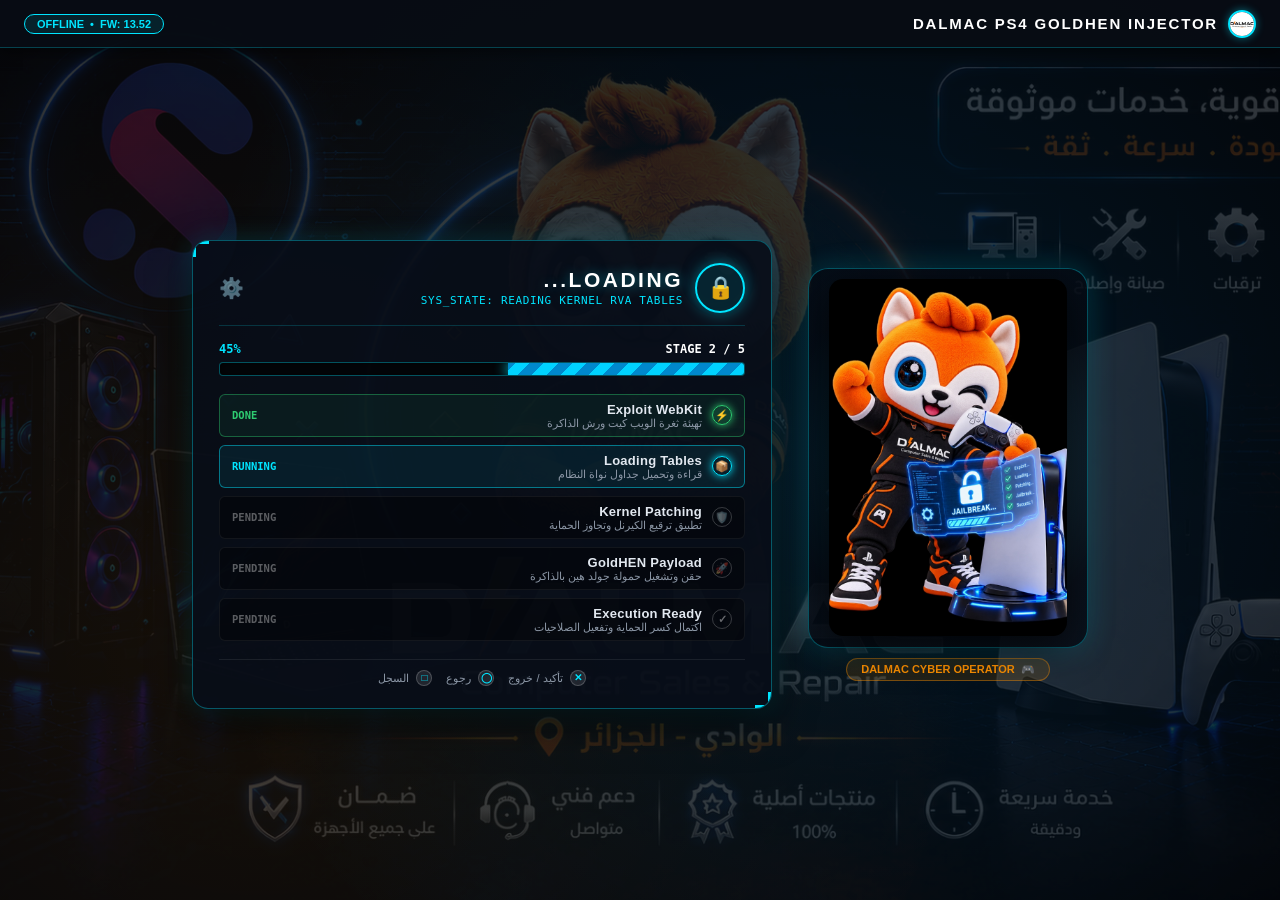
==== jb.html @ 0e0949db "Add files via upload" ====
<!doctype html>
<html lang="ar" dir="rtl" manifest="cache.appcache">
  <head>
    <meta charset="utf-8" />
    <meta name="viewport" content="width=device-width,initial-scale=1,maximum-scale=1,user-scalable=no" />
    <title>DALMAC PS4 — GoldHEN Cyber HUD</title>
    <link rel="icon" type="image/jpeg" href="assets/branding/dalmac-logo.jpg" />
    <link rel="apple-touch-icon" href="assets/branding/dalmac-logo.jpg" />
    <style>
      :root {
        --bg-dark: #06080c;
        --neon-cyan: #00e5ff;
        --neon-cyan-glow: rgba(0, 229, 255, 0.45);
        --neon-green: #2ecc71;
        --neon-green-glow: rgba(46, 204, 113, 0.5);
        --neon-orange: #ff9100;
        --neon-orange-glow: rgba(255, 145, 0, 0.45);
        --neon-red: #ff3344;
        --hud-border: rgba(0, 229, 255, 0.35);
        --hud-bg: rgba(8, 14, 24, 0.92);
      }

      *, *::before, *::after {
        box-sizing: border-box;
        margin: 0;
        padding: 0;
        -webkit-user-select: none;
        user-select: none;
      }

      html, body {
        width: 100%;
        height: 100%;
        margin: 0;
        padding: 0;
        background: var(--bg-dark) url('assets/background/dalmac-background.png') center/cover no-repeat fixed;
        color: #e2e8f0;
        font-family: "Segoe UI", Tahoma, Arial, sans-serif;
        overflow: hidden;
        position: relative;
        -webkit-transform: translateZ(0);
        transform: translateZ(0);
      }

      /* Ambient Cyber Overlay */
      body::before {
        content: '';
        position: fixed;
        inset: 0;
        background: radial-gradient(circle at 65% 50%, rgba(0, 160, 255, 0.12), transparent 70%),
                    radial-gradient(circle at 20% 70%, rgba(255, 145, 0, 0.08), transparent 60%),
                    rgba(4, 7, 12, 0.82);
        z-index: 0;
        pointer-events: none;
      }

      /* Top Cyber Bar */
      .cyber-nav {
        position: relative;
        z-index: 10;
        display: flex;
        align-items: center;
        justify-content: space-between;
        height: 48px;
        padding: 0 24px;
        background: rgba(8, 12, 20, 0.94);
        border-bottom: 1px solid rgba(0, 229, 255, 0.25);
        box-shadow: 0 2px 14px rgba(0, 0, 0, 0.6);
      }

      .nav-brand {
        display: flex;
        align-items: center;
        gap: 10px;
      }

      .nav-logo {
        width: 28px;
        height: 28px;
        border-radius: 50%;
        border: 2px solid var(--neon-cyan);
        box-shadow: 0 0 8px var(--neon-cyan-glow);
      }

      .nav-title {
        font-size: 15px;
        font-weight: 800;
        letter-spacing: 0.12em;
        color: #ffffff;
      }

      .nav-badge {
        display: inline-flex;
        align-items: center;
        gap: 6px;
        font-size: 11px;
        font-weight: 700;
        padding: 3px 12px;
        border-radius: 50px;
        background: rgba(0, 229, 255, 0.1);
        border: 1px solid var(--neon-cyan);
        color: var(--neon-cyan);
      }

      /* Main Stage Container (Fixed 1080p PS4 TV Viewport) */
      .stage-container {
        position: relative;
        z-index: 5;
        max-width: 1280px;
        height: calc(100vh - 48px);
        margin: 0 auto;
        display: flex;
        align-items: center;
        justify-content: center;
        gap: 36px;
        padding: 12px 24px;
      }

      /* Left Mascot Column */
      .mascot-col {
        flex: 0 0 auto;
        display: flex;
        flex-direction: column;
        align-items: center;
        justify-content: center;
        animation: floatMascot 4s ease-in-out infinite;
      }

      @keyframes floatMascot {
        0%, 100% { transform: translateY(0); }
        50%      { transform: translateY(-8px); }
      }

      .mascot-card {
        width: 280px;
        height: 380px;
        border-radius: 20px;
        padding: 10px;
        background: radial-gradient(circle, rgba(0, 229, 255, 0.14) 0%, rgba(6, 12, 22, 0.8) 75%);
        border: 1px solid rgba(0, 229, 255, 0.35);
        box-shadow: 0 0 30px rgba(0, 229, 255, 0.2);
        display: flex;
        align-items: center;
        justify-content: center;
      }

      .mascot-img {
        max-width: 100%;
        max-height: 100%;
        object-fit: contain;
        border-radius: 14px;
        display: block;
        filter: drop-shadow(0 10px 20px rgba(0, 0, 0, 0.7));
      }

      .mascot-tag {
        margin-top: 10px;
        display: inline-flex;
        align-items: center;
        gap: 6px;
        font-size: 11px;
        font-weight: 700;
        color: #ff9100;
        background: rgba(255, 145, 0, 0.12);
        border: 1px solid rgba(255, 145, 0, 0.4);
        padding: 4px 14px;
        border-radius: 50px;
      }

      /* Right Holographic HUD Window */
      .hud-col {
        flex: 1 1 540px;
        max-width: 580px;
      }

      .cyber-hud-window {
        position: relative;
        background: var(--hud-bg);
        border: 1.5px solid var(--hud-border);
        border-radius: 16px;
        padding: 22px 26px;
        box-shadow: 0 16px 40px rgba(0, 0, 0, 0.65), 0 0 25px rgba(0, 229, 255, 0.18);
        overflow: hidden;
      }

      /* Sci-fi Notched Tech Corners */
      .cyber-hud-window::before {
        content: '';
        position: absolute;
        top: 0;
        left: 0;
        width: 16px;
        height: 16px;
        border-top: 3px solid var(--neon-cyan);
        border-left: 3px solid var(--neon-cyan);
      }
      .cyber-hud-window::after {
        content: '';
        position: absolute;
        bottom: 0;
        right: 0;
        width: 16px;
        height: 16px;
        border-bottom: 3px solid var(--neon-cyan);
        border-right: 3px solid var(--neon-cyan);
      }

      /* Holographic Header */
      .hud-header {
        display: flex;
        align-items: center;
        justify-content: space-between;
        margin-bottom: 16px;
        padding-bottom: 12px;
        border-bottom: 1px solid rgba(0, 229, 255, 0.18);
      }

      .hud-header-left {
        display: flex;
        align-items: center;
        gap: 12px;
      }

      /* Futuristic Glowing Lock */
      .lock-portal {
        width: 50px;
        height: 50px;
        border-radius: 50%;
        background: rgba(0, 229, 255, 0.1);
        border: 2px solid var(--neon-cyan);
        display: flex;
        align-items: center;
        justify-content: center;
        font-size: 22px;
        box-shadow: 0 0 16px var(--neon-cyan-glow);
        animation: lockPulse 2s ease-in-out infinite;
      }

      @keyframes lockPulse {
        0%, 100% { box-shadow: 0 0 14px var(--neon-cyan-glow); transform: scale(1); }
        50%      { box-shadow: 0 0 24px rgba(0, 229, 255, 0.7); transform: scale(1.05); }
      }

      .hud-title-block h1 {
        font-size: 21px;
        font-weight: 900;
        letter-spacing: 0.12em;
        color: #ffffff;
        text-transform: uppercase;
        text-shadow: 0 0 12px var(--neon-cyan-glow);
        margin: 0;
      }

      .hud-title-block .hud-sub {
        font-size: 11px;
        color: var(--neon-cyan);
        letter-spacing: 0.06em;
        font-family: Consolas, monospace;
        margin-top: 2px;
      }

      .tech-gear {
        font-size: 20px;
        color: rgba(0, 229, 255, 0.6);
        animation: spinGear 6s linear infinite;
      }

      @keyframes spinGear {
        to { transform: rotate(360deg); }
      }

      /* Cyber Scanning Progress Bar */
      .progress-section {
        margin-bottom: 18px;
      }

      .progress-label-bar {
        display: flex;
        align-items: center;
        justify-content: space-between;
        margin-bottom: 6px;
        font-size: 12px;
        font-family: Consolas, monospace;
      }

      .progress-state-text {
        color: #ffffff;
        font-weight: 700;
      }

      .progress-percent {
        color: var(--neon-cyan);
        font-weight: 800;
      }

      .cyber-progress-track {
        width: 100%;
        height: 14px;
        background: rgba(0, 0, 0, 0.6);
        border: 1px solid rgba(0, 229, 255, 0.35);
        border-radius: 4px;
        overflow: hidden;
        box-shadow: inset 0 0 8px rgba(0, 0, 0, 0.8);
      }

      .cyber-progress-fill {
        height: 100%;
        width: 20%;
        background: repeating-linear-gradient(
          -45deg,
          #00d2ff,
          #00d2ff 10px,
          #0088cc 10px,
          #0088cc 20px
        );
        box-shadow: 0 0 14px var(--neon-cyan);
        transition: width 0.5s ease;
        animation: progressStripeScan 1s linear infinite;
      }

      @keyframes progressStripeScan {
        from { background-position: 0 0; }
        to   { background-position: 40px 0; }
      }

      /* Holographic Step Checklist */
      .checklist-group {
        display: flex;
        flex-direction: column;
        gap: 8px;
        margin-bottom: 18px;
      }

      .step-item {
        display: flex;
        align-items: center;
        justify-content: space-between;
        padding: 7px 12px;
        background: rgba(0, 0, 0, 0.4);
        border: 1px solid rgba(255, 255, 255, 0.06);
        border-radius: 6px;
        transition: all 0.3s ease;
      }

      .step-item.active {
        background: rgba(0, 229, 255, 0.08);
        border-color: rgba(0, 229, 255, 0.45);
      }

      .step-item.done {
        background: rgba(46, 204, 113, 0.08);
        border-color: rgba(46, 204, 113, 0.4);
      }

      .step-item.fail {
        background: rgba(255, 51, 68, 0.1);
        border-color: rgba(255, 51, 68, 0.45);
      }

      .step-left {
        display: flex;
        align-items: center;
        gap: 10px;
      }

      .step-icon {
        width: 20px;
        height: 20px;
        border-radius: 50%;
        display: flex;
        align-items: center;
        justify-content: center;
        font-size: 11px;
        font-weight: 800;
        border: 1px solid rgba(255, 255, 255, 0.2);
        color: rgba(255, 255, 255, 0.4);
      }

      .step-item.active .step-icon {
        border-color: var(--neon-cyan);
        color: var(--neon-cyan);
        box-shadow: 0 0 8px var(--neon-cyan);
        animation: spinStepIcon 1s linear infinite;
      }

      @keyframes spinStepIcon {
        to { transform: rotate(360deg); }
      }

      .step-item.done .step-icon {
        border-color: var(--neon-green);
        background: rgba(46, 204, 113, 0.2);
        color: var(--neon-green);
        box-shadow: 0 0 8px var(--neon-green);
        animation: none;
      }

      .step-item.fail .step-icon {
        border-color: var(--neon-red);
        background: rgba(255, 51, 68, 0.2);
        color: var(--neon-red);
        animation: none;
      }

      .step-title {
        font-size: 13px;
        font-weight: 700;
        letter-spacing: 0.02em;
      }

      .step-desc {
        font-size: 10.5px;
        color: #8b96a5;
        direction: rtl;
      }

      .step-status-tag {
        font-size: 10.5px;
        font-family: Consolas, monospace;
        font-weight: 700;
        color: rgba(255, 255, 255, 0.35);
      }

      .step-item.active .step-status-tag { color: var(--neon-cyan); }
      .step-item.done .step-status-tag   { color: var(--neon-green); }
      .step-item.fail .step-status-tag   { color: var(--neon-red); }

      /* Done Success Panel with Auto-Close Countdown */
      .hud-done-card, .hud-fail-card {
        display: none;
        text-align: center;
        padding-top: 6px;
        animation: popInCard 0.4s ease;
      }

      @keyframes popInCard {
        from { opacity: 0; transform: translateY(8px); }
        to   { opacity: 1; transform: translateY(0); }
      }

      .hud-done-msg {
        font-size: 15px;
        font-weight: 800;
        color: #ffffff;
        margin-bottom: 4px;
        text-shadow: 0 0 10px var(--neon-green);
      }

      .hud-done-sub {
        font-size: 12px;
        color: #a0aec0;
        line-height: 1.5;
        margin-bottom: 14px;
      }

      .auto-close-box {
        background: rgba(0, 229, 255, 0.08);
        border: 1px solid rgba(0, 229, 255, 0.35);
        border-radius: 8px;
        padding: 8px 12px;
        margin-bottom: 14px;
      }

      .auto-close-text {
        font-size: 12px;
        font-weight: 700;
        color: #ffb070;
        margin-bottom: 6px;
      }

      .close-bar-wrap {
        width: 100%;
        height: 4px;
        background: rgba(0, 0, 0, 0.5);
        border-radius: 4px;
        overflow: hidden;
      }

      .close-bar {
        height: 100%;
        width: 100%;
        background: var(--neon-cyan);
      }

      .hud-btn-group {
        display: flex;
        align-items: center;
        justify-content: center;
        gap: 10px;
        flex-wrap: wrap;
      }

      .btn-cyber {
        display: inline-flex;
        align-items: center;
        gap: 6px;
        padding: 8px 18px;
        font-size: 12px;
        font-weight: 700;
        border-radius: 50px;
        text-decoration: none;
        cursor: pointer;
        transition: all 0.2s ease;
        border: none;
        font-family: inherit;
      }

      .btn-cyber.primary {
        background: linear-gradient(135deg, #00e5ff 0%, #0088cc 100%);
        color: #060a10;
        box-shadow: 0 4px 14px rgba(0, 229, 255, 0.4);
      }

      .btn-cyber.primary:hover, .btn-cyber.primary:focus-visible {
        transform: scale(1.03);
        box-shadow: 0 6px 18px rgba(0, 229, 255, 0.6);
        outline: none;
      }

      .btn-cyber.secondary {
        background: rgba(255, 255, 255, 0.08);
        border: 1px solid rgba(255, 255, 255, 0.18);
        color: #cbd5e0;
      }

      .btn-cyber.secondary:hover, .btn-cyber.secondary:focus-visible {
        background: rgba(255, 255, 255, 0.15);
        color: #fff;
        outline: none;
      }

      /* Controller Bottom Prompt Bar */
      .hud-footer-hints {
        display: flex;
        align-items: center;
        justify-content: center;
        gap: 14px;
        margin-top: 12px;
        padding-top: 10px;
        border-top: 1px solid rgba(255, 255, 255, 0.08);
        font-size: 11px;
        color: #8b96a5;
      }

      .hint-glyph {
        display: inline-flex;
        align-items: center;
        justify-content: center;
        width: 16px;
        height: 16px;
        border-radius: 50%;
        font-size: 10px;
        font-weight: 900;
        background: rgba(255, 255, 255, 0.1);
        border: 1px solid rgba(255, 255, 255, 0.2);
        color: #00e5ff;
        margin-inline-end: 4px;
      }

      /* Body state overrides controlled by jb.js */
      body.done .hud-done-card { display: block; }
      body.done .checklist-group { display: none; }
      body.done .lock-portal {
        border-color: var(--neon-green);
        box-shadow: 0 0 25px var(--neon-green);
        background: rgba(46, 204, 113, 0.15);
      }
      body.done .cyber-progress-fill {
        width: 100% !important;
        background: var(--neon-green) !important;
        box-shadow: 0 0 14px var(--neon-green);
        animation: none;
      }

      body.fail .hud-fail-card { display: block; }
      body.fail .lock-portal {
        border-color: var(--neon-red);
        box-shadow: 0 0 25px var(--neon-red);
        background: rgba(255, 51, 68, 0.15);
      }

      /* ?log=1 Step log container */
      #wrap { position: relative; z-index: 10; padding: 0; }
      #state, #out { display: none; }
      body.log .stage-container { display: none !important; }
      body.log #wrap { padding: 16px 20px; direction: ltr; text-align: left; }
      body.log #state { display: block; font-size: 20px; font-weight: 700; margin: 0 0 10px; color: var(--neon-cyan); }
      body.log #out {
        display: block;
        white-space: pre-wrap;
        font: 12px/1.5 Consolas, monospace;
        background: rgba(10, 14, 20, 0.94);
        border: 1px solid rgba(0, 229, 255, 0.25);
        border-radius: 8px;
        padding: 12px 14px;
        height: calc(100vh - 100px);
        overflow-y: auto;
      }

      .ok     { color: #2ecc71; }
      .bad    { color: #e74c3c; }
      .warn   { color: #f1c40f; }
      .safe   { color: #2ecc71; }
      .danger { color: #e74c3c; }
      code    { color: #9fb3d0; }

      /* Legacy fallback */
      #msg { display: none; }

      /* Responsive Layout Adjustments */
      @media (max-width: 860px) {
        body { overflow-y: auto; }
        .stage-container {
          flex-direction: column;
          height: auto;
          min-height: calc(100vh - 48px);
          gap: 20px;
          padding: 16px 12px 30px;
        }
        .mascot-card { width: 220px; height: 280px; }
        .cyber-hud-window { padding: 18px 16px; }
      }
    </style>
  </head>
  <body>

    <!-- Cyber Header Nav -->
    <header class="cyber-nav">
      <div class="nav-brand">
        <img src="assets/branding/dalmac-logo.jpg" alt="DALMAC" class="nav-logo">
        <span class="nav-title">DALMAC PS4 GOLDHEN INJECTOR</span>
      </div>
      <div class="nav-badge" id="nav-fw-badge">
        <span>FW: 13.52</span>
        <span>•</span>
        <span>OFFLINE</span>
      </div>
    </header>

    <!-- Main Stage -->
    <main class="stage-container">

      <!-- Left Mascot Column -->
      <section class="mascot-col">
        <div class="mascot-card">
          <img src="assets/branding/dalmac-mascot.jpg" alt="DALMAC Mascot" class="mascot-img">
        </div>
        <div class="mascot-tag">
          <span>🎮</span>
          <span>DALMAC CYBER OPERATOR</span>
        </div>
      </section>

      <!-- Right Cyber HUD Window -->
      <section class="hud-col">
        <div class="cyber-hud-window">

          <!-- Holographic HUD Header -->
          <div class="hud-header">
            <div class="hud-header-left">
              <div class="lock-portal" id="hud-lock" aria-label="Security Status">
                <span id="lock-icon">🔒</span>
              </div>
              <div class="hud-title-block">
                <h1 id="hud-status-title">JAILBREAK...</h1>
                <div class="hud-sub">SYS_STATE: <span id="hud-sys-state">TRIGGERING EXPLOIT</span></div>
              </div>
            </div>
            <div class="tech-gear" aria-hidden="true">⚙️</div>
          </div>

          <!-- Cyber Progress Bar -->
          <div class="progress-section">
            <div class="progress-label-bar">
              <span class="progress-state-text" id="progress-state-text">STAGE 1 / 5</span>
              <span class="progress-percent" id="progress-percent">20%</span>
            </div>
            <div class="cyber-progress-track">
              <div class="cyber-progress-fill" id="cyber-progress-fill"></div>
            </div>
          </div>

          <!-- Holographic Step Checklist -->
          <div class="checklist-group" id="checklist-group">
            <!-- Step 1: Exploit -->
            <div class="step-item active" id="step-1">
              <div class="step-left">
                <span class="step-icon">⚡</span>
                <div>
                  <div class="step-title">Exploit WebKit</div>
                  <div class="step-desc">تهيئة ثغرة الويب كيت ورش الذاكرة</div>
                </div>
              </div>
              <span class="step-status-tag" id="tag-step-1">RUNNING</span>
            </div>

            <!-- Step 2: Loading -->
            <div class="step-item" id="step-2">
              <div class="step-left">
                <span class="step-icon">📦</span>
                <div>
                  <div class="step-title">Loading Tables</div>
                  <div class="step-desc">قراءة وتحميل جداول نواة النظام</div>
                </div>
              </div>
              <span class="step-status-tag" id="tag-step-2">PENDING</span>
            </div>

            <!-- Step 3: Patching -->
            <div class="step-item" id="step-3">
              <div class="step-left">
                <span class="step-icon">🛡️</span>
                <div>
                  <div class="step-title">Kernel Patching</div>
                  <div class="step-desc">تطبيق ترقيع الكيرنل وتجاوز الحماية</div>
                </div>
              </div>
              <span class="step-status-tag" id="tag-step-3">PENDING</span>
            </div>

            <!-- Step 4: Jailbreak -->
            <div class="step-item" id="step-4">
              <div class="step-left">
                <span class="step-icon">🚀</span>
                <div>
                  <div class="step-title">GoldHEN Payload</div>
                  <div class="step-desc">حقن وتشغيل حمولة جولد هين بالذاكرة</div>
                </div>
              </div>
              <span class="step-status-tag" id="tag-step-4">PENDING</span>
            </div>

            <!-- Step 5: Success -->
            <div class="step-item" id="step-5">
              <div class="step-left">
                <span class="step-icon">✓</span>
                <div>
                  <div class="step-title">Execution Ready</div>
                  <div class="step-desc">اكتمال كسر الحماية وتفعيل الصلاحيات</div>
                </div>
              </div>
              <span class="step-status-tag" id="tag-step-5">PENDING</span>
            </div>
          </div>

          <!-- Done Success Panel with Auto-Close PS4 Browser -->
          <div class="hud-done-card" id="hud-done-card">
            <h2 class="hud-done-msg">✓ تم تفعيل وتشغيل GoldHEN بنجاح!</h2>
            <p class="hud-done-sub">
              تم تطبيق الترقيع وتثبيت الحمولة بنجاح على نظام PS4.<br>
              يمكنك الآن الاستمتاع بكافة الألعاب ومميزات النظام.
            </p>

            <!-- Auto-Close Countdown Box -->
            <div class="auto-close-box" id="auto-close-box">
              <div class="auto-close-text" id="auto-close-text">
                جاري إغلاق المتصفح تلقائياً خلال <span id="auto-close-sec" style="color:#00e5ff; font-weight:900;">3</span> ثوانٍ...
              </div>
              <div class="close-bar-wrap">
                <div class="close-bar" id="close-bar"></div>
              </div>
            </div>

            <div class="hud-btn-group">
              <button type="button" class="btn-cyber primary" id="btn-close-now">إغلاق المتصفح الآن (زر PS)</button>
              <button type="button" class="btn-cyber secondary" id="btn-cancel-close">إلغاء الإغلاق</button>
              <a href="index.html" class="btn-cyber secondary">الرئيسية</a>
            </div>
          </div>

          <!-- Fail Error Panel -->
          <div class="hud-fail-card" id="hud-fail-card">
            <h2 class="hud-done-msg" style="color: #ff5566; text-shadow: 0 0 10px var(--neon-red);">⚠️ تعذر إكمال كسر الحماية</h2>
            <p class="hud-done-sub">
              حدث تعارض أثناء تنفيذ ترقيع الكيرنل.<br>
              يرجى إعادة تشغيل جهاز PlayStation 4 ثم المحاولة مرة أخرى.
            </p>
            <div class="hud-btn-group">
              <button type="button" class="btn-cyber primary" onclick="location.reload();">إعادة المحاولة / Retry</button>
              <a href="jb.html?log=1" class="btn-cyber secondary">عرض سجل الخطوات</a>
            </div>
          </div>

          <!-- PS4 DualShock Controller Hints -->
          <div class="hud-footer-hints">
            <span><span class="hint-glyph">✕</span> تأكيد / خروج</span>
            <span><span class="hint-glyph">◯</span> رجوع</span>
            <span><span class="hint-glyph">□</span> السجل</span>
          </div>

        </div><!-- /.cyber-hud-window -->
      </section>

    </main>

    <!-- Legacy msg for jb.js fallback -->
    <div id="msg">Restart your console</div>

    <!-- ?log=1 Step Log Container -->
    <div id="wrap">
      <div id="state"></div>
      <div id="out"></div>
    </div>

    <!-- Interactive Animation, Sound & Auto-Close Logic -->
    <script>
      (function() {
        'use strict';

        var query = new URLSearchParams(window.location.search);
        var fw = query.get('fw') || '13.52';
        var elNavBadge = document.getElementById('nav-fw-badge');
        if (elNavBadge) elNavBadge.innerHTML = '<span>FW: ' + fw + '</span> <span>•</span> <span>OFFLINE</span>';

        // Web Audio Synthesizer (Zero-file dependency, 100% offline)
        var audioCtx = null;
        function playTone(freq, dur, type) {
          try {
            if (!audioCtx) audioCtx = new (window.AudioContext || window.webkitAudioContext)();
            if (audioCtx.state === 'suspended') audioCtx.resume();
            var osc = audioCtx.createOscillator();
            var gain = audioCtx.createGain();
            osc.type = type || 'sine';
            osc.frequency.setValueAtTime(freq, audioCtx.currentTime);
            gain.gain.setValueAtTime(0.06, audioCtx.currentTime);
            gain.gain.exponentialRampToValueAtTime(0.0001, audioCtx.currentTime + dur);
            osc.connect(gain);
            gain.connect(audioCtx.destination);
            osc.start();
            osc.stop(audioCtx.currentTime + dur);
          } catch(e) {}
        }

        function sfxTick() { playTone(540, 0.04, 'triangle'); }
        function sfxSuccessFanfare() {
          playTone(523, 0.09);
          setTimeout(function() { playTone(659, 0.1); }, 90);
          setTimeout(function() { playTone(784, 0.16); }, 200);
          setTimeout(function() { playTone(1046, 0.3); }, 340);
        }
        function sfxFailTone() {
          playTone(260, 0.2, 'sawtooth');
          setTimeout(function() { playTone(180, 0.3, 'sawtooth'); }, 180);
        }

        // PS4 Browser Auto-Close Functionality
        function closePs4Browser() {
          try {
            // Closes User's Guide (دليل المستخدم) or Web Browser on PS4
            window.close();
            window.open('', '_self', '');
            window.close();
          } catch(e) {}
        }

        var closeSec = 3;
        var closeTimer = null;
        var closeBarEl = document.getElementById('close-bar');
        var closeSecEl = document.getElementById('auto-close-sec');
        var closeTextEl = document.getElementById('auto-close-text');
        var btnCloseNow = document.getElementById('btn-close-now');
        var btnCancelClose = document.getElementById('btn-cancel-close');

        function startAutoCloseTimer() {
          closeSec = 3;
          if (closeBarEl) {
            closeBarEl.style.transition = 'width 3s linear';
            setTimeout(function() { closeBarEl.style.width = '0%'; }, 50);
          }

          closeTimer = setInterval(function() {
            closeSec--;
            if (closeSecEl) closeSecEl.textContent = closeSec;
            if (closeSec <= 0) {
              clearInterval(closeTimer);
              closeTimer = null;
              closePs4Browser();
            }
          }, 1000);
        }

        if (btnCloseNow) {
          btnCloseNow.addEventListener('click', function() {
            if (closeTimer) { clearInterval(closeTimer); closeTimer = null; }
            closePs4Browser();
          });
        }

        if (btnCancelClose) {
          btnCancelClose.addEventListener('click', function() {
            if (closeTimer) { clearInterval(closeTimer); closeTimer = null; }
            if (closeTextEl) closeTextEl.textContent = 'تم إلغاء الإغلاق التلقائي. اضغط زر PS للخروج واللعب.';
            if (closeBarEl) closeBarEl.style.display = 'none';
          });
        }

        // Animated stage progression during exploit execution
        var currentStep = 1;
        var elFill = document.getElementById('cyber-progress-fill');
        var elPercent = document.getElementById('progress-percent');
        var elStateText = document.getElementById('progress-state-text');
        var elSysState = document.getElementById('hud-sys-state');
        var elLockIcon = document.getElementById('lock-icon');
        var elStatusTitle = document.getElementById('hud-status-title');

        var stages = [
          { num: 1, title: 'EXPLOIT...', percent: '20%', sys: 'TRIGGERING WEBKIT EXPLOIT' },
          { num: 2, title: 'LOADING...', percent: '45%', sys: 'READING KERNEL RVA TABLES' },
          { num: 3, title: 'PATCHING...', percent: '70%', sys: 'APPLYING KERNEL SYSENT PATCH' },
          { num: 4, title: 'JAILBREAK...', percent: '90%', sys: 'INJECTING GOLDHEN PAYLOAD' },
          { num: 5, title: 'SUCCESS !', percent: '100%', sys: 'GOLDHEN ACTIVE & ARMED' }
        ];

        function advanceStep(s) {
          if (s > 4) return;
          currentStep = s;
          var st = stages[s - 1];

          if (elFill) elFill.style.width = st.percent;
          if (elPercent) elPercent.textContent = st.percent;
          if (elStateText) elStateText.textContent = 'STAGE ' + s + ' / 5';
          if (elSysState) elSysState.textContent = st.sys;
          if (elStatusTitle) elStatusTitle.textContent = st.title;

          for (var i = 1; i <= 5; i++) {
            var item = document.getElementById('step-' + i);
            var tag = document.getElementById('tag-step-' + i);
            if (!item || !tag) continue;

            if (i < s) {
              item.className = 'step-item done';
              tag.textContent = 'DONE';
            } else if (i === s) {
              item.className = 'step-item active';
              tag.textContent = 'RUNNING';
            } else {
              item.className = 'step-item';
              tag.textContent = 'PENDING';
            }
          }
          sfxTick();
        }

        var timer1 = setTimeout(function() { advanceStep(2); }, 1100);
        var timer2 = setTimeout(function() { advanceStep(3); }, 2200);
        var timer3 = setTimeout(function() { advanceStep(4); }, 3300);

        // Observer to detect body.done or body.fail set by jb.js
        var finished = false;
        var observer = new MutationObserver(function() {
          if (finished) return;
          var isDone = document.body.classList.contains('done');
          var isFail = document.body.classList.contains('fail');

          if (isDone) {
            finished = true;
            clearTimeout(timer1);
            clearTimeout(timer2);
            clearTimeout(timer3);

            if (elFill) elFill.style.width = '100%';
            if (elPercent) elPercent.textContent = '100%';
            if (elStateText) elStateText.textContent = 'COMPLETED';
            if (elSysState) elSysState.textContent = 'ALL STAGES ARMED (PASS)';
            if (elStatusTitle) elStatusTitle.textContent = 'SUCCESS !';
            if (elLockIcon) elLockIcon.textContent = '🔓';

            for (var i = 1; i <= 5; i++) {
              var item = document.getElementById('step-' + i);
              var tag = document.getElementById('tag-step-' + i);
              if (item) item.className = 'step-item done';
              if (tag) tag.textContent = 'DONE';
            }

            sfxSuccessFanfare();
            startAutoCloseTimer();
          } else if (isFail) {
            finished = true;
            clearTimeout(timer1);
            clearTimeout(timer2);
            clearTimeout(timer3);

            if (elFill) {
              elFill.style.background = 'var(--neon-red)';
              elFill.style.boxShadow = '0 0 16px var(--neon-red)';
            }
            if (elStateText) elStateText.textContent = 'FAILED';
            if (elSysState) elSysState.textContent = 'KERNEL EXPLOIT INTERRUPTED';
            if (elStatusTitle) elStatusTitle.textContent = 'FAILED';

            var activeItem = document.getElementById('step-' + currentStep);
            var activeTag = document.getElementById('tag-step-' + currentStep);
            if (activeItem) activeItem.className = 'step-item fail';
            if (activeTag) activeTag.textContent = 'ERROR';

            sfxFailTone();
          }
        });

        observer.observe(document.body, { attributes: true, attributeFilter: ['class'] });

        // DualShock 4 Controller Input in Execution Window
        var lastButtons = {};
        function pollGamepad() {
          var gamepads = navigator.getGamepads ? navigator.getGamepads() : [];
          var gp = gamepads[0] || gamepads[1];
          if (gp) {
            // Button 0 (Cross ✕): Close browser if done, or retry if failed
            if (gp.buttons[0] && gp.buttons[0].pressed && !lastButtons['btn0']) {
              lastButtons['btn0'] = true;
              if (document.body.classList.contains('fail')) location.reload();
              else if (document.body.classList.contains('done')) closePs4Browser();
            } else if (gp.buttons[0] && !gp.buttons[0].pressed) {
              lastButtons['btn0'] = false;
            }

            // Button 1 (Circle ◯): Cancel auto-close or return home
            if (gp.buttons[1] && gp.buttons[1].pressed && !lastButtons['btn1']) {
              lastButtons['btn1'] = true;
              if (closeTimer) { clearInterval(closeTimer); closeTimer = null; }
              location.href = 'index.html';
            } else if (gp.buttons[1] && !gp.buttons[1].pressed) {
              lastButtons['btn1'] = false;
            }

            // Button 2 (Square □): View Step Log (?log=1)
            if (gp.buttons[2] && gp.buttons[2].pressed && !lastButtons['btn2']) {
              lastButtons['btn2'] = true;
              location.href = 'jb.html?log=1&fw=' + encodeURIComponent(fw);
            } else if (gp.buttons[2] && !gp.buttons[2].pressed) {
              lastButtons['btn2'] = false;
            }
          }
          requestAnimationFrame(pollGamepad);
        }
        requestAnimationFrame(pollGamepad);

      })();
    </script>

    <!-- Core Jailbreak Engine Module -->
    <script type="module">
      import "./jb.js?v=10";
    </script>
  </body>
</html>
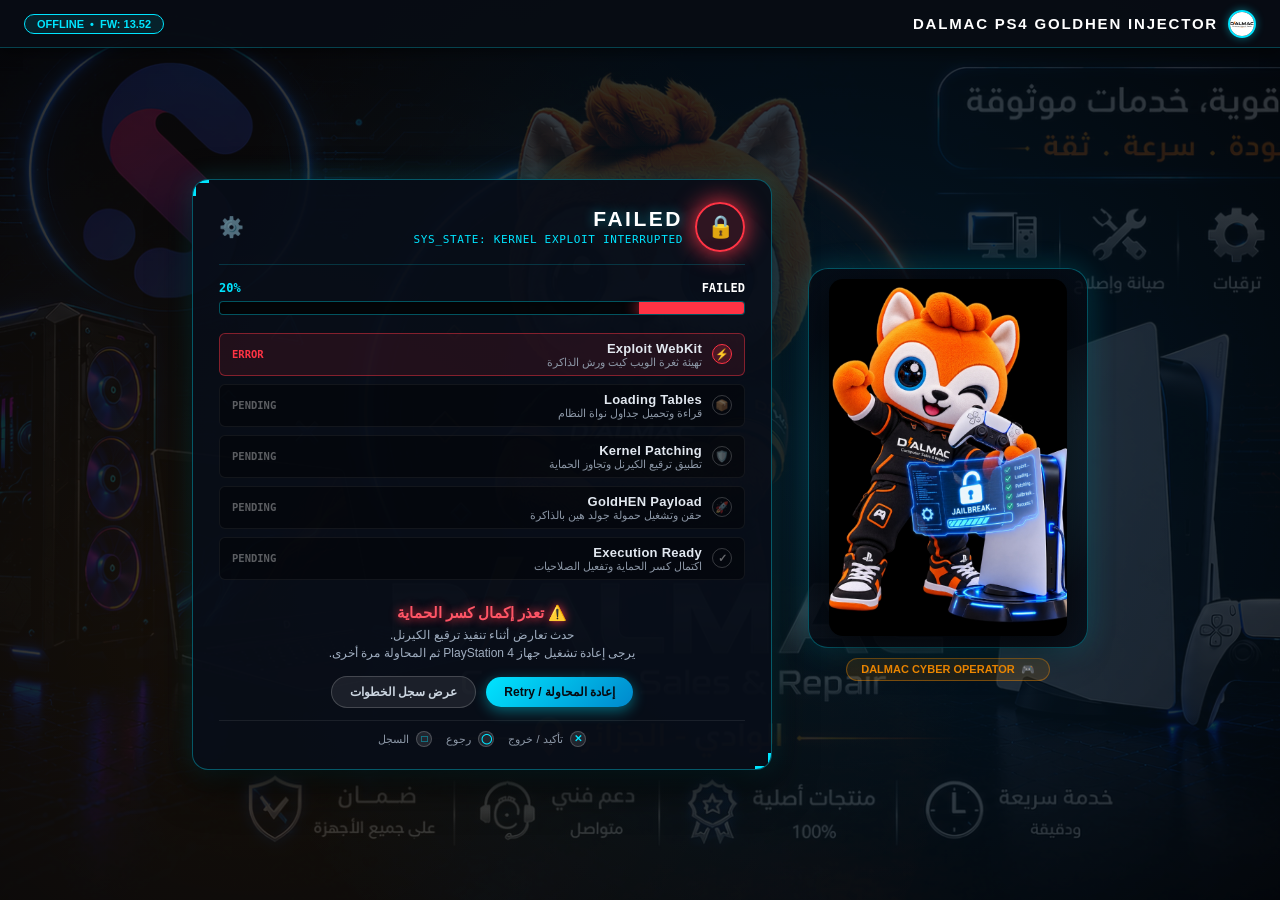
==== commit 8292c491: "Add files via upload" ====
--- a/jb.html
+++ b/jb.html
@@ -754,7 +754,7 @@
             <!-- Auto-Close Countdown Box -->
             <div class="auto-close-box" id="auto-close-box">
               <div class="auto-close-text" id="auto-close-text">
-                جاري إغلاق المتصفح تلقائياً خلال <span id="auto-close-sec" style="color:#00e5ff; font-weight:900;">3</span> ثوانٍ...
+                جاري إغلاق الصفحة تلقائياً خلال <span id="auto-close-sec" style="color:#00e5ff; font-weight:900;">3</span> ثوانٍ...
               </div>
               <div class="close-bar-wrap">
                 <div class="close-bar" id="close-bar"></div>
@@ -762,7 +762,7 @@
             </div>
 
             <div class="hud-btn-group">
-              <button type="button" class="btn-cyber primary" id="btn-close-now">إغلاق المتصفح الآن (زر PS)</button>
+              <button type="button" class="btn-cyber primary" id="btn-close-now">إغلاق الصفحة الآن (زر PS)</button>
               <button type="button" class="btn-cyber secondary" id="btn-cancel-close">إلغاء الإغلاق</button>
               <a href="index.html" class="btn-cyber secondary">الرئيسية</a>
             </div>
@@ -843,14 +843,21 @@
           setTimeout(function() { playTone(180, 0.3, 'sawtooth'); }, 180);
         }
 
-        // PS4 Browser Auto-Close Functionality
+        // PS4 Browser Page-Close Functionality
+        // Instead of window.close() which kills the entire PS4 browser app,
+        // navigate to about:blank to just close the page and stay in the browser.
         function closePs4Browser() {
           try {
-            // Closes User's Guide (دليل المستخدم) or Web Browser on PS4
-            window.close();
-            window.open('', '_self', '');
-            window.close();
-          } catch(e) {}
+            // Clean up all running timers, animations, and audio first
+            cleanupAll();
+            // Navigate to blank page — this closes the JB page 
+            // without exiting the PS4 browser application entirely.
+            // The user can then press the PS button to go back to their game.
+            window.location.replace('about:blank');
+          } catch(e) {
+            // Fallback: try navigating to the home page
+            try { window.location.href = 'index.html'; } catch(e2) {}
+          }
         }
 
         var closeSec = 3;
@@ -860,6 +867,72 @@
         var closeTextEl = document.getElementById('auto-close-text');
         var btnCloseNow = document.getElementById('btn-close-now');
         var btnCancelClose = document.getElementById('btn-cancel-close');
+
+        // ---- Freeze Prevention: Cleanup all resources ----
+        // This prevents the PS4 from freezing when entering rest mode,
+        // shutting down, or when the browser is suspended by the system.
+        var allTimers = [];
+        var animFrameId = null;
+        var isCleanedUp = false;
+
+        function cleanupAll() {
+          if (isCleanedUp) return;
+          isCleanedUp = true;
+
+          // Stop auto-close timer
+          if (closeTimer) { clearInterval(closeTimer); closeTimer = null; }
+
+          // Stop all stage progression timers
+          if (typeof timer1 !== 'undefined') clearTimeout(timer1);
+          if (typeof timer2 !== 'undefined') clearTimeout(timer2);
+          if (typeof timer3 !== 'undefined') clearTimeout(timer3);
+
+          // Stop gamepad polling
+          if (animFrameId) { cancelAnimationFrame(animFrameId); animFrameId = null; }
+
+          // Stop MutationObserver
+          if (typeof observer !== 'undefined' && observer) {
+            try { observer.disconnect(); } catch(e) {}
+          }
+
+          // Close AudioContext to prevent audio resource leaks
+          if (audioCtx) {
+            try { audioCtx.close(); } catch(e) {}
+            audioCtx = null;
+          }
+
+          // Stop all CSS animations to reduce GPU/CPU load
+          try {
+            document.querySelectorAll('*').forEach(function(el) {
+              el.style.animationPlayState = 'paused';
+            });
+          } catch(e) {}
+        }
+
+        // Listen for page hide (user switches app, presses PS button, etc.)
+        window.addEventListener('pagehide', function() {
+          cleanupAll();
+        }, false);
+
+        // Listen for visibility changes (PS4 suspending browser, rest mode, etc.)
+        document.addEventListener('visibilitychange', function() {
+          if (document.hidden || document.visibilityState === 'hidden') {
+            cleanupAll();
+          }
+        }, false);
+
+        // Listen for beforeunload (page navigation, browser closing)
+        window.addEventListener('beforeunload', function() {
+          cleanupAll();
+        }, false);
+
+        // Freeze detection: if the page is frozen (e.g., entering rest mode)
+        // the 'freeze' event fires on supported browsers
+        if ('onfreeze' in document) {
+          document.addEventListener('freeze', function() {
+            cleanupAll();
+          }, false);
+        }
 
         function startAutoCloseTimer() {
           closeSec = 3;
@@ -1002,6 +1075,7 @@
         // DualShock 4 Controller Input in Execution Window
         var lastButtons = {};
         function pollGamepad() {
+          if (isCleanedUp) return; // Stop polling after cleanup
           var gamepads = navigator.getGamepads ? navigator.getGamepads() : [];
           var gp = gamepads[0] || gamepads[1];
           if (gp) {
@@ -1018,6 +1092,7 @@
             if (gp.buttons[1] && gp.buttons[1].pressed && !lastButtons['btn1']) {
               lastButtons['btn1'] = true;
               if (closeTimer) { clearInterval(closeTimer); closeTimer = null; }
+              cleanupAll();
               location.href = 'index.html';
             } else if (gp.buttons[1] && !gp.buttons[1].pressed) {
               lastButtons['btn1'] = false;
@@ -1031,9 +1106,9 @@
               lastButtons['btn2'] = false;
             }
           }
-          requestAnimationFrame(pollGamepad);
+          animFrameId = requestAnimationFrame(pollGamepad);
         }
-        requestAnimationFrame(pollGamepad);
+        animFrameId = requestAnimationFrame(pollGamepad);
 
       })();
     </script>
